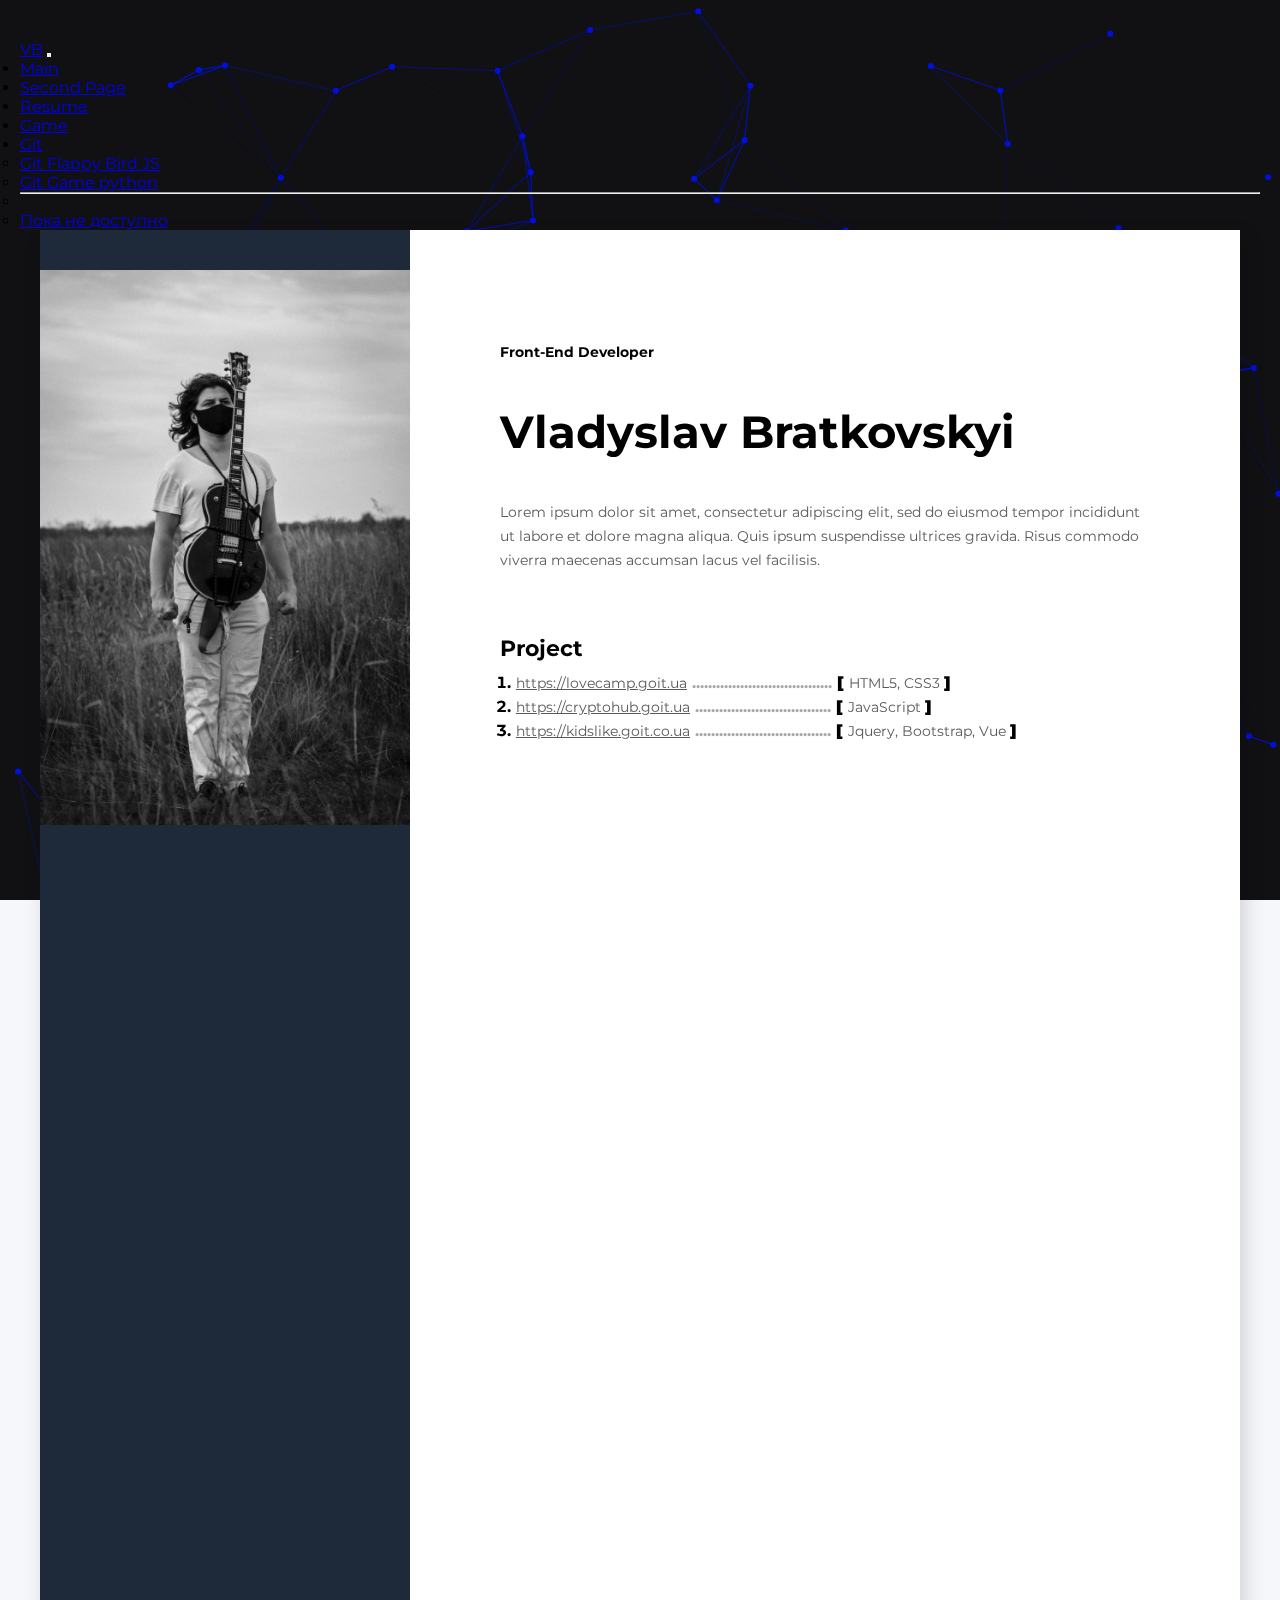
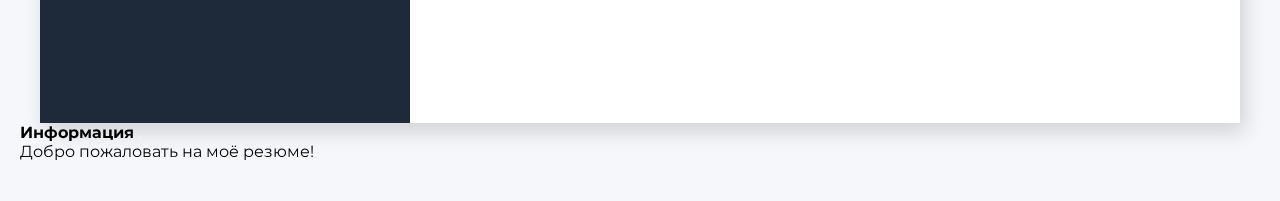
==== Resume/index.html @ 35c81db5 "VB_website 1.0" ====
<!DOCTYPE html>
<html lang="en">

<head>
    <meta charset="UTF-8">
    <meta name="viewport" content="width=device-width, initial-scale=1.0">
    <title>Vladyslav Bratkovskiy</title>
    <link rel="stylesheet" href="./css/style.css">
    <link rel="preconnect" href="https://fonts.gstatic.com">
    <link href="https://fonts.googleapis.com/css2?family=Montserrat:wght@400;700&display=swap" rel="stylesheet">
    <link href="https://unpkg.com/aos@2.3.1/dist/aos.css" rel="stylesheet">
    <!-- Bootstrap CSS -->
    <link href="https://cdn.jsdelivr.net/npm/bootstrap@5.0.1/dist/css/bootstrap.min.css" rel="stylesheet"
        integrity="sha384-+0n0xVW2eSR5OomGNYDnhzAbDsOXxcvSN1TPprVMTNDbiYZCxYbOOl7+AMvyTG2x" crossorigin="anonymous">
    <script src="https://ajax.googleapis.com/ajax/libs/jquery/2.2.0/jquery.min.js"></script>
    <link rel="shortcut icon" href="../img/favicon.png" type="image/png">
</head>

<body>
    <nav class="navbar fixed-top navbar-expand-lg navbar-dark bg-dark">
        <div class="container-fluid">
            <a class="navbar-brand" href="../index.html" role="tab" data-toggle="tab">VB</a>
            <button class="navbar-toggler" type="button" data-bs-toggle="collapse"
                data-bs-target="#navbarSupportedContent" aria-controls="navbarSupportedContent" aria-expanded="false"
                aria-label="Toggle navigation">
                <span class="navbar-toggler-icon"></span>
            </button>
            <div class="collapse navbar-collapse" id="navbarSupportedContent">
                <ul class="navbar-nav me-auto mb-2 mb-lg-0">
                    <li class="nav-item">
                        <a class="nav-link" aria-current="page" href="../index.html"
                            role="tab" data-toggle="tab">Main</a>
                    </li>
                    <li class="nav-item">
                        <a class="nav-link" href="../SecondPage/secondpage.html" role="tab"
                            data-toggle="tab">Second Page</a>
                    </li>
                    <li class="nav-item">
                        <a class="nav-link  active" href="index.html" role="tab"
                            data-toggle="tab">Resume</a>
                    </li>
                    <li class="nav-item">
                        <a class="nav-link" href="../Game-Flappy-js-main/game.html" role="tab" data-toggle="tab">Game</a>
                    </li>
                    <li class="nav-item dropdown">
                        <a class="nav-link dropdown-toggle" href="#" id="navbarDropdown" role="button" data-bs-toggle="dropdown"
                            aria-expanded="false">
                            Git
                        </a>
                        <ul class="dropdown-menu" aria-labelledby="navbarDropdown">
                            <li><a class="dropdown-item" href="https://github.com/Bratkovskyi/Game-Flappy-js" role="tab"
                                    data-toggle="tab">Git Flappy Bird JS</a></li>
                            <li><a class="dropdown-item" href="anotherAction" role="tab" data-toggle="tab">Git Game python
                                </a></li>
                            <li>
                                <hr class="dropdown-divider">
                            </li>
                            <li><a class="dropdown-item disabled" href="#" tabindex="-1" aria-disabled="true">Пока не доступно</a></li>
                        </ul>
                    </li>
                </ul>
                
            </div>
        </div>
        <progress value="0">
            <div class="progress-container">
                <span class="progress-bar"></span>
            </div>
        </progress>
    </nav>
    <!--------------------------------------------------------------------- End Nav----------------------------------------------------------------------->
    <progress value="0">
        <div class="progress-container">
            <span class="progress-bar"></span>
        </div>
    </progress>
    <canvas id='background-canvas'></canvas>
    <!-- main container -->
    <div class="wrapper">
        <aside class="side-bar">
            <img data-aos="fade-down-right" class="my-photo" src="img/a-min.jpg" alt="My photo">
            <div data-aos="fade-right">
                <!-- Contact container -->
                <div class="contacts">
                    <h3 class="contacts-title"> Contacts
                        <div>
                            <span class="contacts-link-type"> C: </span> <a class="contacts-link"
                                href="tell: +380955404591 "> +380955404591</a>
                        </div>
                        <div>
                            <span class="contacts-link-type"> E: </span> <a class="contacts-link"
                                href="mai Vlad.bratkovskiy@gmail.com "> Vlad.bratkovskiy@gmail.com </a>
                        </div>
                    </h3>
                </div>
                <!-- Tech Skills container -->
                <div class="tech-skills-container">
                    <h3 class="tech-skill-title"> Tech Skills </h3>

                    <ul>
                        <li class="tech-skill-item">
                            <span class="tech-skill-text"> HTML5 </span>
                        </li>
                        <li class="tech-skill-item">
                            <span class="tech-skill-text"> CSS3 </span>
                        </li>
                        <li class="tech-skill-item">
                            <span class="tech-skill-text"> GIT </span>
                        </li>
                        <li class="tech-skill-item">
                            <span class="tech-skill-text"> JavaScript </span>
                        </li>
                        <li class="tech-skill-item">
                            <span class="tech-skill-text"> Jquery </span>
                        </li>
                        <li class="tech-skill-item">
                            <span class="tech-skill-text"> Bootstrap </span>
                        </li>
                        <li class="tech-skill-item">
                            <span class="tech-skill-text"> Vue </span>
                        </li>
                        <li class="tech-skill-item">
                            <span class="tech-skill-text"> Python </span>
                        </li>
                        <li class="tech-skill-item">
                            <span class="tech-skill-text"> PHP </span>
                        </li>
                        <li class="tech-skill-item">
                            <span class="tech-skill-text"> SQL </span>
                        </li>
                        <li class="tech-skill-item">
                            <span class="tech-skill-text"> Kotlin </span>
                        </li>
                    </ul>
                </div>

                <!-- Soft Skills -->
                <div class="soft-skills-container">
                    <h3 class="soft-skills-title"> Soft Skills </h3>

                    <ul>
                        <li class="soft-skills-item">
                            <span class="soft-skills-text"> Scrum </span>
                        </li>
                        <li class="soft-skills-item">
                            <span class="soft-skills-text">Agile </span>
                        </li>
                        <li class="soft-skills-item">
                            <span class="soft-skills-text">GTD </span>
                        </li>
                        <li class="soft-skills-item">
                            <span class="soft-skills-text">Teamwork </span>
                        </li>
                    </ul>
                </div>
            </div>
        </aside>

        <!-- about me container -->
        <div class="about-me-container">
            <!-- about me main info -->

            <div class="info-container">
                <h2 data-aos="fade-down-left" class="profession">Front-End Developer</h2>

                <h1 data-aos="flip-right" class="my-name"> Vladyslav Bratkovskyi</h1>

                <p data-aos="fade-left" class="description">Lorem ipsum dolor sit amet, consectetur adipiscing elit, sed
                    do eiusmod tempor incididunt ut labore et dolore magna
                    aliqua. Quis ipsum suspendisse ultrices gravida. Risus commodo viverra maecenas accumsan lacus vel
                    facilisis.</p>
            </div>

            <!-- about me container -->
            <div>
                <div data-aos="fade-left" class="project-container">
                    <h3 class="about-me-title">Project</h3>
                    <ol>
                        <li class="projects-item">
                            <a class="projects-link" href="https://lovecamp.goit.ua/">https://lovecamp.goit.ua</a>
                            <span class="dots">...................................</span>
                            <span> <b>[</b> <span class="tech-name">HTML5, CSS3 </span> <b>]</b> </span>
                        </li>
                        <li class="projects-item">
                            <a class="projects-link" href="https://cryptohub.goit.ua/">https://cryptohub.goit.ua</a>
                            <span class="dots">..................................</span>
                            <span> <b>[</b> <span class="tech-name"> JavaScript </span> <b>]</b> </span>
                        </li>
                        <li class="projects-item">
                            <a class="projects-link" href="https://kidslike.goit.co.ua/">https://kidslike.goit.co.ua</a>
                            <span class="dots">..................................</span>
                            <span> <b>[</b> <span class="tech-name">Jquery, Bootstrap, Vue </span> <b>]</b> </span>
                        </li>
                    </ol>
                </div>


                <!-- Work experience-->
                <div>
                    <h3 data-aos="fade-right" class="about-me-title"> Work Experience </h3>

                    <!-- company 1-->
                    <div data-aos="fade-left">
                        <h4 class="professional-title"> Front-End Developer <span class="professional-company">
                                Freelance </span>
                        </h4>
                        <span class="professional-time"> December 2020 - up to now <span class="profession-divided"> |
                            </span> Ukraine </span>

                        <ul class="profession-duties">
                            <li class="profession-duties-item">Lorem ipsum dolor sit amet, consectetur adipiscing elit,
                                sed do eiusmod tempor incididunt ut labore et dolore magna
                                aliqua.</li>
                            <li class="profession-duties-item">Lorem ipsum dolor sit amet, consectetur adipiscing elit.
                            </li>
                            <li class="profession-duties-item">Risus commodo viverra maecenas.</li>
                            <li class="profession-duties-item">Lorem ipsum dolor sit amet, consectetur adipiscing elit,
                                sed do eiusmod.</li>


                        </ul>
                    </div>

                    <!-- company 2-->
                    <div data-aos="fade-left">
                        <h4 class="professional-title"> Manager <span class="professional-company"> Roga & Kopyta New
                            </span> </h4>
                        <span class="professional-time"> December 2020 - up to now <span class="profession-divided"> |
                            </span> Ukraine </span>

                        <ul class="profession-duties">
                            <li class="profession-duties-item">Lorem ipsum dolor sit amet, consectetur adipiscing elit,
                                sed do eiusmod labore et dolore magna aliqua.</li>
                            <li class="profession-duties-item">Quis ipsum suspendisse ultrices gravida.</li>
                            <li class="profession-duties-item">Risus commodo viverra maecenas.</li>
                        </ul>
                    </div>

                    <!-- company 3 -->
                    <div data-aos="fade-left" class="manager-container">
                        <h4 class="professional-title"> Manager <span class="professional-company">Roga & Kopyta LLC
                            </span>
                        </h4>
                        <span class="professional-time"> December 2020 - up to now <span class="profession-divided"> |
                            </span> Ukraine </span>

                        <ul class="profession-duties">
                            <li class="profession-duties-item">Lorem ipsum dolor sit amet, consectetur adipiscing elit.
                            </li>
                            <li class="profession-duties-item">Quis ipsum suspendisse ultrices gravida.</li>
                            <li class="profession-duties-item">Risus commodo viverra maecenas.</li>
                        </ul>
                    </div>
                    <!-- Education -->
                    <div>
                        <h3 data-aos="fade-right" class="Education-title"> Education </h3>
                        <p data-aos="fade-left" class="University"> National University of Zaporizhia Polytechnic </p>
                        <p data-aos="fade-left" class="specialty">Technologist of aircraft engines and power plants</p>
                        <span data-aos="fade-down" class="professional-time">
                            September 2015 - December 2020 <span class="profession-divided"> | </span> Ukraine
                        </span>


                    </div>
                </div>

            </div>
        </div>
    </div>
        <!--------------------------------------------------------------------- Toast Start----------------------------------------------------------------------->
        <div class="toast position-fixed bottom-0 end-0 p-3" role="alert" id="EpicToast" aria-live="assertive"
            aria-atomic="true">
            <div class="toast-header">
                <strong class="me-auto">Информация</strong>
                <button type="button" class="btn-close" data-bs-dismiss="toast" aria-label="Закрыть"></button>
            </div>
            <div class="toast-body">
                Добро пожаловать на моё резюме!
            </div>
        </div>
        <!--------------------------------------------------------------------- End Start----------------------------------------------------------------------->
    <script src="https://unpkg.com/aos@2.3.1/dist/aos.js"></script>
    <script src="app.js"></script>
    <script src="https://code.jquery.com/jquery-3.6.0.min.js"></script>
    <script src="https://cdn.jsdelivr.net/npm/bootstrap@5.0.1/dist/js/bootstrap.bundle.min.js"
        integrity="sha384-gtEjrD/SeCtmISkJkNUaaKMoLD0//ElJ19smozuHV6z3Iehds+3Ulb9Bn9Plx0x4"
        crossorigin="anonymous"></script>
        <script src="../script/script.js"></script>
</body>

</html>
---- Resume/css/style.css ----
* {
  padding: 0;
  margin: 0;
  box-sizing: border-box;
}
body {
  background-color: #f5f7fa;
  padding-top: 40px;
  padding-left: 20px;
  padding-right: 20px;
  padding-bottom: 40px;
  font-family: Montserrat;
}
.wrapper {
  background: white;
  display: flex;
  max-width: 1200px;
  margin: auto;
  box-shadow: 5px 9px 20px rgba(0, 0, 0, 0.15);
}
.side-bar {
  background: #1e2939;
  width: 370px;
  padding-top: 40px;
  padding-bottom: 40px;
}
.my-photo {
  width: 370px;
}
.about-me-container {
  padding-left: 90px;
  padding-right: 90px;
  padding-top: 110px;
  padding-bottom: 110px;
}
.contacts {
  margin-top: 60px;
  margin-left: 40px;
  margin-right: 40px;
}
.contacts-title {
  font-size: 22px;
  font-weight: 700;
  line-height: 24px;
  color: #ffffff;
  margin-bottom: 20px;
}
.contacts-link {
  font-size: 14px;
  font-weight: 400;
  line-height: 24px;
  color: #616974;
}
.contacts-link-type {
  font-size: 14px;
  font-weight: 700;
  line-height: 24px;
  color: white;
  margin-right: 10px;
}
.tech-skill-title {
  font-size: 22px;
  font-weight: 700;
  line-height: 24px;
  color: white;
  margin-bottom: 20px;
}
.tech-skills-container {
  margin-left: 40px;
  margin-right: 40px;
  margin-top: 55px;
  margin-bottom: 55px;
}
.tech-skill-item {
  font-size: 14px;
  font-weight: 400;
  line-height: 24px;
  color: #ff6b08;
  margin-left: 15px;
  margin-top: 1;
}
.tech-skill-text {
  color: #d1d3d6;
}
.soft-skills-container {
  margin-left: 41px;
  margin-right: 40px;
  margin-bottom: 55px;
}
.soft-skills-title {
  font-size: 22px;
  font-weight: 700;
  line-height: 24px;
  color: #ffffff;
  margin-bottom: 20px;
}
.soft-skills-item {
  font-size: 14px;
  font-weight: 400;
  line-height: 24px;
  color: #ff6b08;
  margin-left: 15px;
  margin-top: 1;
}
.soft-skills-text {
  color: #d1d3d6;
}
.profession {
  color: #000000;
  font-size: 14px;
  font-weight: 700;
  line-height: 24px;
  margin-bottom: 23px;
}
.my-name {
  color: #000000;
  font-size: 45px;
  font-weight: 700;
  line-height: 89px;
}
.description {
  color: #595959;
  font-size: 14px;
  font-weight: 400;
  line-height: 24px;
  margin-top: 24px;
}
.info-container {
  margin-bottom: 65px;
}
.about-me-title {
  color: #000000;
  font-size: 22px;
  font-weight: 700;
  line-height: 24px;
  margin-bottom: 10px;
}
.projects-link {
  color: #595959;
  font-size: 14px;
  font-weight: 400;
  line-height: 24px;
}
.tech-name {
  color: #595959;
  font-size: 14px;
  font-weight: 400;
  line-height: 24px;
}
.dots {
  color: #a8a8a8;
}
.projects-item {
  font-weight: 700;
  margin-left: 16px;
}
.project-container {
  margin-bottom: 55px;
}
.professional-title {
  color: #000000;
  font-size: 16px;
  font-weight: 700;
  line-height: 24px;
  margin-top: 10px;
  margin-bottom: 15px;
}
.professional-company {
  color: #ff6b08;
}
.professional-time {
  color: #a8a8a8;
  font-size: 12px;
  font-weight: 400;
  line-height: 24px;
}
.profession-divided {
  color: black;
}
.profession-duties {
  margin-top: 14px;
  margin-bottom: 30px;
}
.profession-duties-item {
  color: #595959;
  font-size: 14px;
  font-weight: 400;
  line-height: 24px;
}
.manager-container {
  margin-bottom: 55px;
}
.Education-title {
  color: #000000;
  font-size: 22px;
  font-weight: 700;
  line-height: 24px;
  margin-bottom: 21px;
}
.University {
  color: #ff6b08;
  font-size: 16px;
  font-weight: 700;
  line-height: 24px;
  margin-bottom: 15px;
}
.specialty {
  color: #000000;
  font-size: 14px;
  font-weight: 700;
  line-height: 24px;
  margin-bottom: 15px;
}
/* ----------Progress Bar Style------------- */
progress {
  position: fixed;
  left: 0;
  top: 50px;
  width: 100%;
  height: 5px;
  -webkit-appearance: none;
  -moz-appearance: none;
  appearance: none;
  border: none;
  background: transparent;
  color: #fd0000;
}
progress::-webkit-progress-bar {
  background: transparent;
  border-radius: 5px;
}
progress::-webkit-progress-value {
  background: #fd0000;
  border-radius: 5px;
}
progress::-moz-progress-bar {
  background: #fd0000;
  border-radius: 5px;
}
.progress-container {
  width: 100%;
  background: transparent;
  position: fixed;
  top: 50px;
  left: 0;
  height: 5px;
  display: block;
}
.progress-bar {
  background: #fd0000;
  width: 0%;
  display: block;
  height: inherit;
}
canvas {
  position: fixed;
  height: auto;
  width: auto;
  top: 0px;
  left: 0px;
  z-index: -1;
}
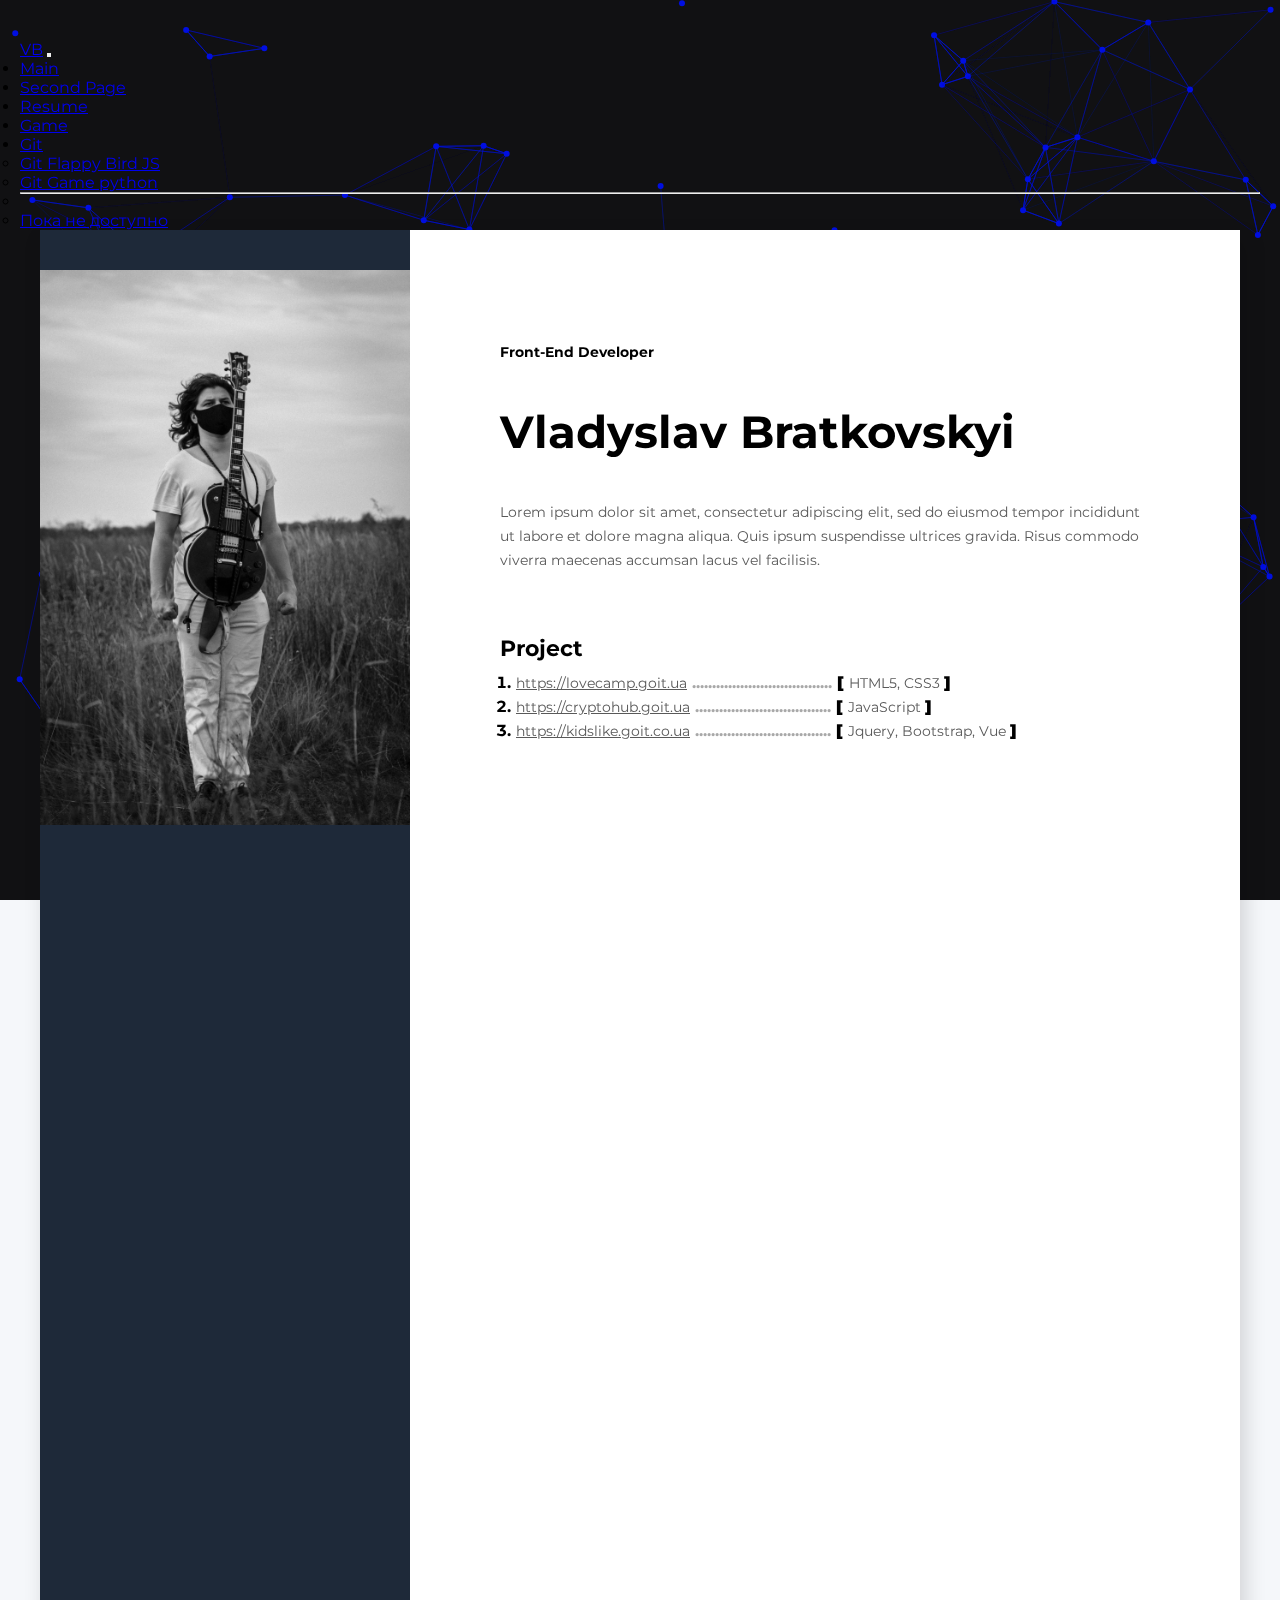
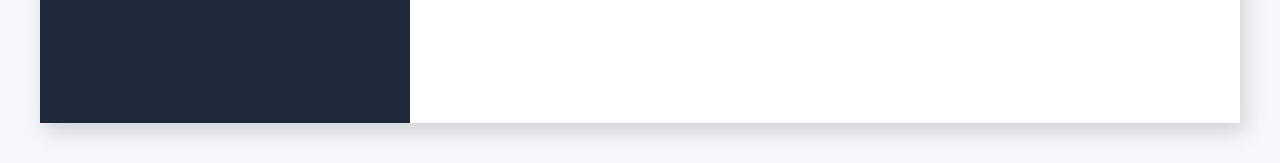
==== commit 20662d13: "VB_website 1.1" ====
--- a/Resume/index.html
+++ b/Resume/index.html
@@ -3,7 +3,10 @@
 
 <head>
     <meta charset="UTF-8">
-    <meta name="viewport" content="width=device-width, initial-scale=1.0">
+    <meta name='viewport' content='width=device-width,initial-scale=1' />
+    <meta content='true' name='HandheldFriendly' />
+    <meta content='width' name='MobileOptimized' />
+    <meta content='yes' name='apple-mobile-web-app-capable' />
     <title>Vladyslav Bratkovskiy</title>
     <link rel="stylesheet" href="./css/style.css">
     <link rel="preconnect" href="https://fonts.gstatic.com">
@@ -76,6 +79,17 @@
     </progress>
     <canvas id='background-canvas'></canvas>
     <!-- main container -->
+
+    <div class="info-container-mb">
+        <h2 data-aos="fade-down-left" class="profession-mb">Front-End Developer</h2>
+    
+        <h1 data-aos="flip-right" class="my-name-mb"> Vladyslav Bratkovskyi</h1>
+    
+        <p data-aos="fade-left" class="description-mb">Lorem ipsum dolor sit amet, consectetur adipiscing elit, sed
+            do eiusmod tempor incididunt ut labore et dolore magna
+            aliqua. Quis ipsum suspendisse ultrices gravida. Risus commodo viverra maecenas accumsan lacus vel
+            facilisis.</p>
+    </div>
     <div class="wrapper">
         <aside class="side-bar">
             <img data-aos="fade-down-right" class="my-photo" src="img/a-min.jpg" alt="My photo">
@@ -160,6 +174,7 @@
         <div class="about-me-container">
             <!-- about me main info -->
 
+            
             <div class="info-container">
                 <h2 data-aos="fade-down-left" class="profession">Front-End Developer</h2>
 
@@ -268,7 +283,7 @@
         </div>
     </div>
         <!--------------------------------------------------------------------- Toast Start----------------------------------------------------------------------->
-        <div class="toast position-fixed bottom-0 end-0 p-3" role="alert" id="EpicToast" aria-live="assertive"
+        <!-- <div class="toast position-fixed bottom-0 end-0 p-3" role="alert" id="EpicToast" aria-live="assertive"
             aria-atomic="true">
             <div class="toast-header">
                 <strong class="me-auto">Информация</strong>
@@ -277,7 +292,7 @@
             <div class="toast-body">
                 Добро пожаловать на моё резюме!
             </div>
-        </div>
+        </div> -->
         <!--------------------------------------------------------------------- End Start----------------------------------------------------------------------->
     <script src="https://unpkg.com/aos@2.3.1/dist/aos.js"></script>
     <script src="app.js"></script>
--- a/Resume/css/style.css
+++ b/Resume/css/style.css
@@ -17,6 +17,9 @@
   max-width: 1200px;
   margin: auto;
   box-shadow: 5px 9px 20px rgba(0, 0, 0, 0.15);
+}
+.info-container-mb {
+  display: none;
 }
 .side-bar {
   background: #1e2939;
@@ -260,3 +263,64 @@
   left: 0px;
   z-index: -1;
 }
+@media (max-width: 768px) {
+  body {
+    width: auto;
+  }
+  .side-bar {
+    position: relative;
+    background: #3f454f;
+    max-width: 335px;
+    margin: 0 auto;
+    max-height: 1350px;
+    top: 310px;
+  }
+  .wrapper {
+    background: white;
+    display: block;
+    position: relative;
+    height: 2990px;
+    max-width: 650px;
+    margin: auto;
+    box-shadow: 5px 9px 20px rgba(0, 0, 0, 0.15);
+  }
+  .info-container {
+    display: none;
+  }
+  .info-container-mb {
+    position: absolute;
+    display: block;
+    top: 70px;
+    z-index: 1;
+    text-align: center;
+    left: 10px;
+    right: 10px;
+    width: 300px;
+    margin: 0 auto 10px auto;
+  }
+  .profession-mb {
+    color: #000000;
+    font-size: 14px;
+    font-weight: 700;
+    line-height: 0px;
+    margin-bottom: 23px;
+  }
+  .my-name-mb {
+    color: #505050;
+    font-size: 45px;
+    font-weight: 700;
+    line-height: 40px;
+    margin-bottom: 15px;
+  }
+  .my-photo {
+    width: 335px;
+  }
+  .about-me-container {
+    padding-left: 5px;
+    padding-right: 5px;
+    padding-top: 110px;
+    padding-bottom: 110px;
+    position: relative;
+    top: 250px;
+  }
+}
